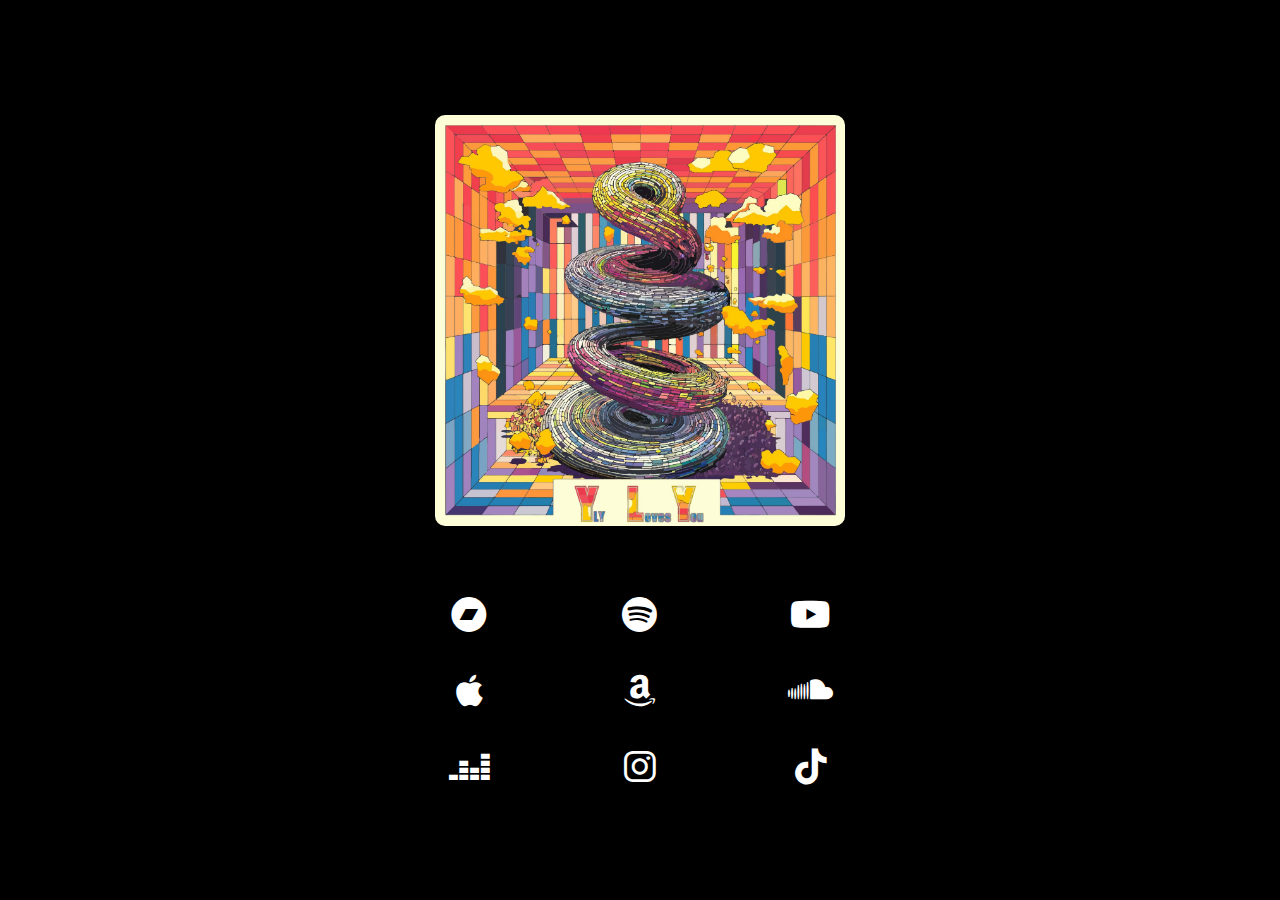
==== index.html @ c2f6983e "fix link" ====
<!DOCTYPE html>
<html lang="en">
  <head>
    <meta charset="UTF-8">
    <meta name="viewport" content="width=device-width, initial-scale=1.0">
    <meta http-equiv="X-UA-Compatible" content="ie=edge">
    <title>YLY loves you.</title>
    <link rel="stylesheet" href="style.css">
    <link rel="stylesheet" href="https://cdnjs.cloudflare.com/ajax/libs/font-awesome/6.5.2/css/all.min.css">
  </head>
  <body>
    <div class="container">
      
      <div class="artwork">
        <img src="album_cover.jpg" alt="Music Artwork" width="50%">
      </div>
      <div class="social-links">
        <a href="https://ylylovesyou.bandcamp.com/" class="fab fa-bandcamp"></a>
        <a href="https://open.spotify.com/" class="fab fa-spotify"></a>
        <a href="https://www.youtube.com/@YLYlovesyou." class="fab fa-youtube"></a>
        <a href="https://music.apple.com/" class="fab fa-apple"></a>
        <a href="https://www.amazon.com/" class="fab fa-amazon"></a>
        <a href="https://soundcloud.com/yly-615736124" class="fab fa-soundcloud"></a>
        <a href="https://www.deezer.com/" class="fab fa-deezer"></a>
        <a href="https://www.instagram.com/ylylovesyou/" class="fab fa-instagram"></a>
        <a href="https://www.tiktok.com/@ylymusic/" class="fab fa-tiktok"></a>
      </div>
    </div>
    <script src="index.js"></script>
  </body>
</html>
---- style.css ----
body, html {
    margin: 0;
    padding: 0;
    height: 100%;
    display: flex;
    justify-content: center;
    align-items: center;
    font-family: Arial, sans-serif;
    background-color: #000;
    color: #fff;
}

.container {
    text-align: center;
    padding: 20px;
    border-radius: 10px;
    max-width: 80%;
    max-height: 90%;
    display: flex;
    flex-direction: column;
    justify-content: space-between;
}

.artwork {
    width: 100%;
    display: flex;
    justify-content: center;
    padding-bottom: 10%;
}

.artwork img {
    width: 80%;
    max-width: 600px; /* Limit the maximum width of the artwork */
    height: auto;
    border-radius: 10px;
}

.social-links {
    margin-top: 20px;
    display: grid;
    grid-template-columns: repeat(3, 1fr);
    column-gap: 0px; /* Decreased gap between columns */
    row-gap: 40px; /* Increased gap between rows */
    justify-items: center;
}

.social-links a {
    font-size: 36px; /* Increased icon size */
    color: #fff;
    text-decoration: none;
    transition: color 0.3s;
}

@keyframes animate-color {
    0%   { color: #E3223F; }
    33% { color: #FDDB5B; }
    66%   { color: #2371AB; }
    100% { color: #704F87;}
}

.social-links a:hover {
    animation: animate-color 1.0s infinite; 
}

@media (max-width: 600px) {
    .social-links a {
        font-size: 30px; /* Adjusted icon size for smaller screens */
    }
}
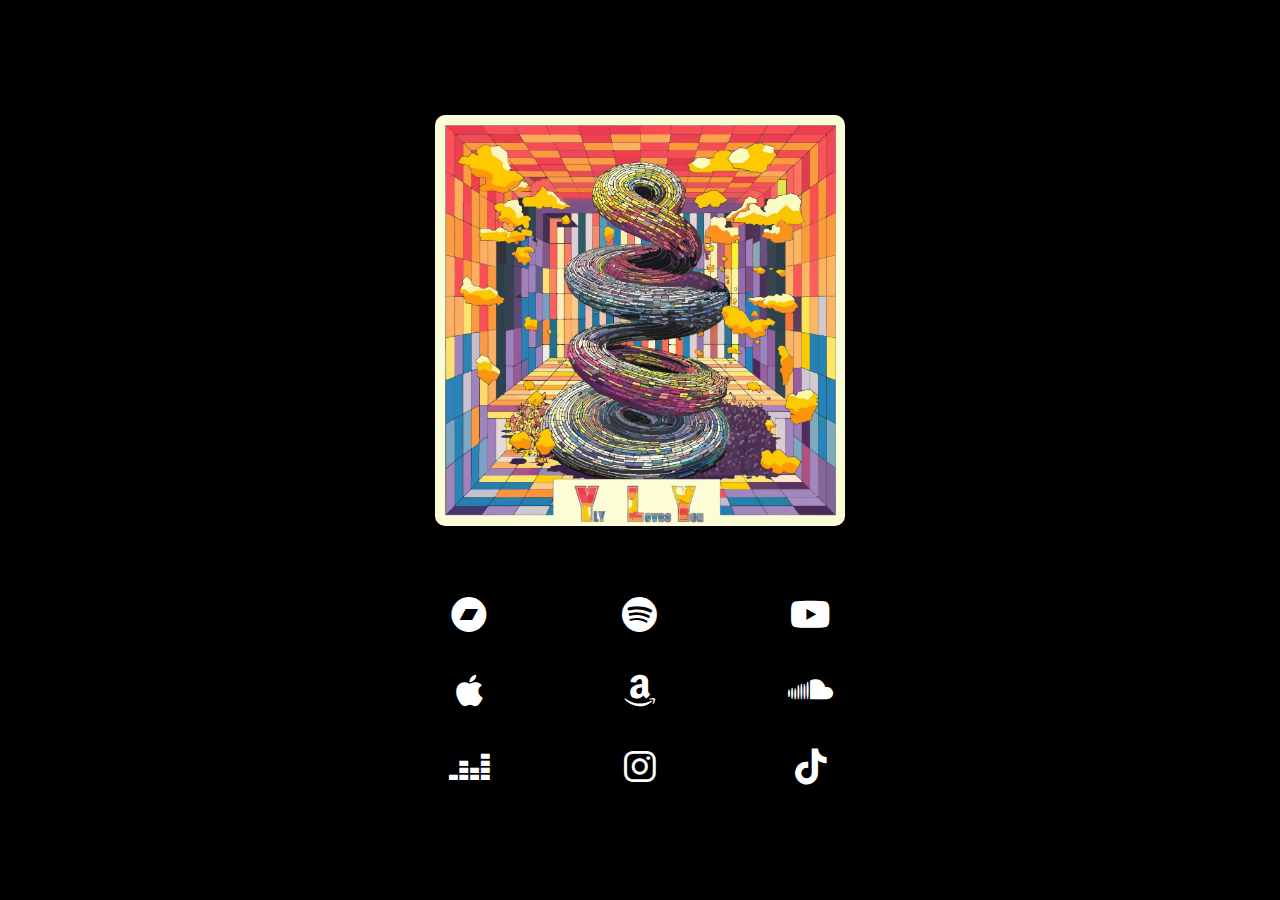
==== commit 7925191c: "update links" ====
--- a/index.html
+++ b/index.html
@@ -16,10 +16,10 @@
       </div>
       <div class="social-links">
         <a href="https://ylylovesyou.bandcamp.com/" class="fab fa-bandcamp"></a>
-        <a href="https://open.spotify.com/" class="fab fa-spotify"></a>
+        <a href="https://open.spotify.com/album/4OTl0z4odEZYqyvpbcHPyf?si=pC_MqrgvQ2mm-rchQKB4fw" class="fab fa-spotify"></a>
         <a href="https://www.youtube.com/@YLYlovesyou." class="fab fa-youtube"></a>
-        <a href="https://music.apple.com/" class="fab fa-apple"></a>
-        <a href="https://www.amazon.com/" class="fab fa-amazon"></a>
+        <a href="https://music.apple.com/us/album/yly-loves-you-ep/1790475335" class="fab fa-apple"></a>
+        <a href="https://music.amazon.de/albums/B0DT29D6WF?marketplaceId=A1PA6795UKMFR9" class="fab fa-amazon"></a>
         <a href="https://soundcloud.com/yly-615736124" class="fab fa-soundcloud"></a>
         <a href="https://www.deezer.com/" class="fab fa-deezer"></a>
         <a href="https://www.instagram.com/ylylovesyou/" class="fab fa-instagram"></a>
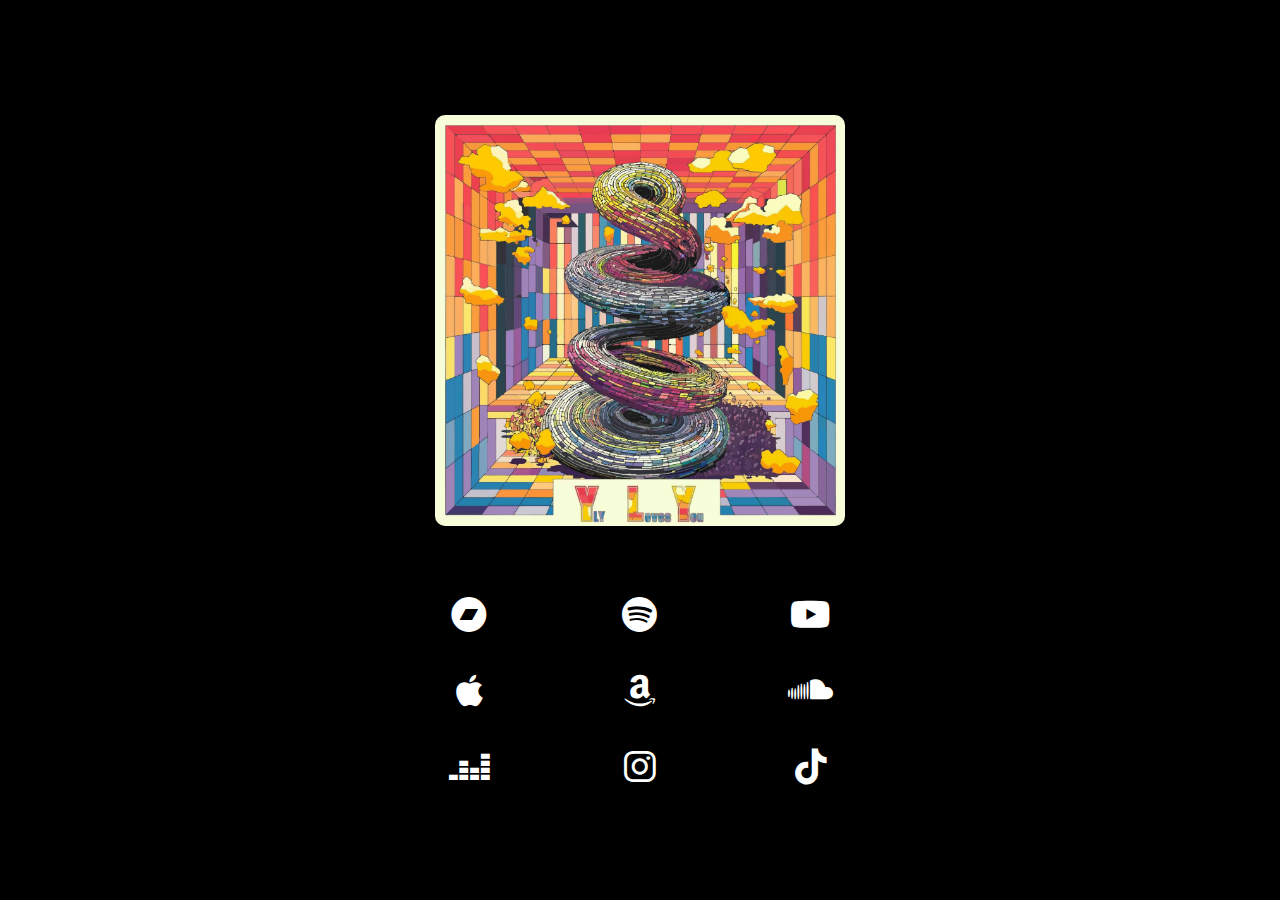
==== commit 9936a8ec: "fix deezer" ====
--- a/index.html
+++ b/index.html
@@ -17,15 +17,17 @@
       <div class="social-links">
         <a href="https://ylylovesyou.bandcamp.com/" class="fab fa-bandcamp"></a>
         <a href="https://open.spotify.com/album/4OTl0z4odEZYqyvpbcHPyf?si=pC_MqrgvQ2mm-rchQKB4fw" class="fab fa-spotify"></a>
-        <a href="https://www.youtube.com/@YLYlovesyou." class="fab fa-youtube"></a>
+        <a href="https://music.youtube.com/playlist?list=OLAK5uy_nuJBFtzX0uvXVUpzcdqfm1Air_jpSi1MM&feature=shared" class="fab fa-youtube"></a>
         <a href="https://music.apple.com/us/album/yly-loves-you-ep/1790475335" class="fab fa-apple"></a>
         <a href="https://music.amazon.de/albums/B0DT29D6WF?marketplaceId=A1PA6795UKMFR9" class="fab fa-amazon"></a>
         <a href="https://soundcloud.com/yly-615736124" class="fab fa-soundcloud"></a>
-        <a href="https://www.deezer.com/" class="fab fa-deezer"></a>
+        <a href="https://deezer.page.link/upFnacj7zC2CUhL38" class="fab fa-deezer"></a>
         <a href="https://www.instagram.com/ylylovesyou/" class="fab fa-instagram"></a>
         <a href="https://www.tiktok.com/@ylymusic/" class="fab fa-tiktok"></a>
       </div>
+
     </div>
+
     <script src="index.js"></script>
   </body>
 </html>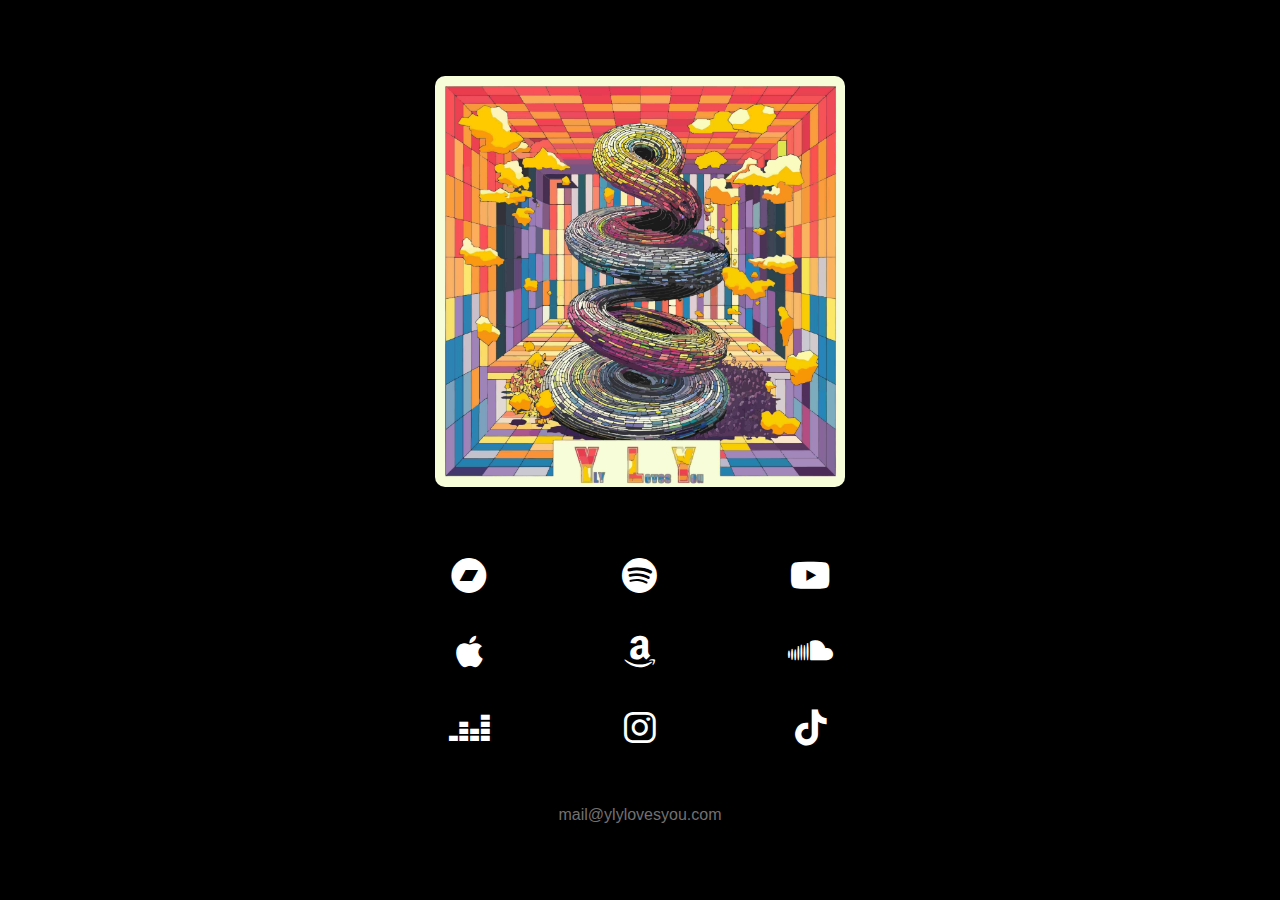
==== commit 5903acc8: "adds mail address" ====
--- a/index.html
+++ b/index.html
@@ -17,7 +17,7 @@
       <div class="social-links">
         <a href="https://ylylovesyou.bandcamp.com/" class="fab fa-bandcamp"></a>
         <a href="https://open.spotify.com/album/4OTl0z4odEZYqyvpbcHPyf?si=pC_MqrgvQ2mm-rchQKB4fw" class="fab fa-spotify"></a>
-        <a href="https://music.youtube.com/playlist?list=OLAK5uy_nuJBFtzX0uvXVUpzcdqfm1Air_jpSi1MM&feature=shared" class="fab fa-youtube"></a>
+        <a href="http://www.youtube.com/@YLYlovesyou." class="fab fa-youtube"></a>
         <a href="https://music.apple.com/us/album/yly-loves-you-ep/1790475335" class="fab fa-apple"></a>
         <a href="https://music.amazon.de/albums/B0DT29D6WF?marketplaceId=A1PA6795UKMFR9" class="fab fa-amazon"></a>
         <a href="https://soundcloud.com/yly-615736124" class="fab fa-soundcloud"></a>
@@ -25,9 +25,13 @@
         <a href="https://www.instagram.com/ylylovesyou/" class="fab fa-instagram"></a>
         <a href="https://www.tiktok.com/@ylymusic/" class="fab fa-tiktok"></a>
       </div>
+      <div class="maila">
+         mail@ylylovesyou.com 
+      </div>
 
     </div>
 
     <script src="index.js"></script>
   </body>
+ 
 </html>--- a/style.css
+++ b/style.css
@@ -44,6 +44,12 @@
     justify-items: center;
 }
 
+.maila {
+    margin-top: 60px;
+    justify-items: center;
+    color: #737070
+}
+
 .social-links a {
     font-size: 36px; /* Increased icon size */
     color: #fff;
